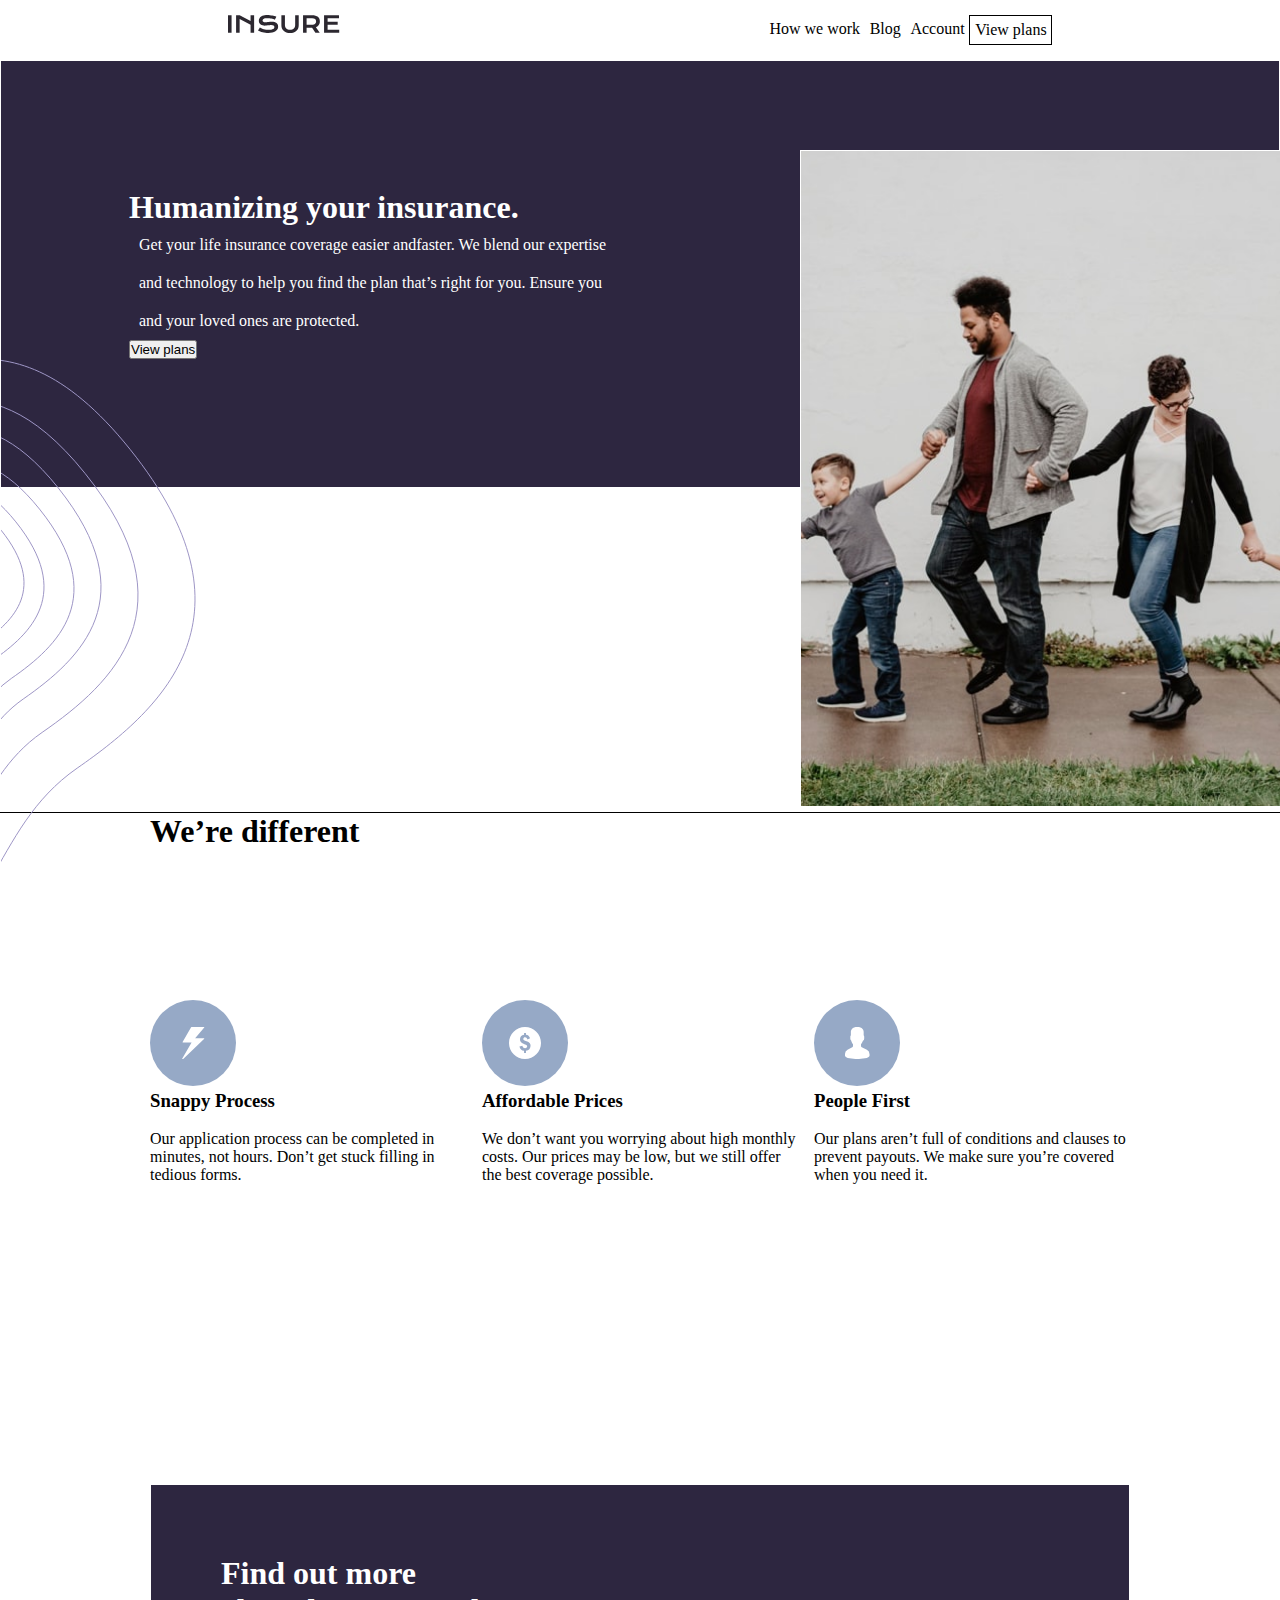
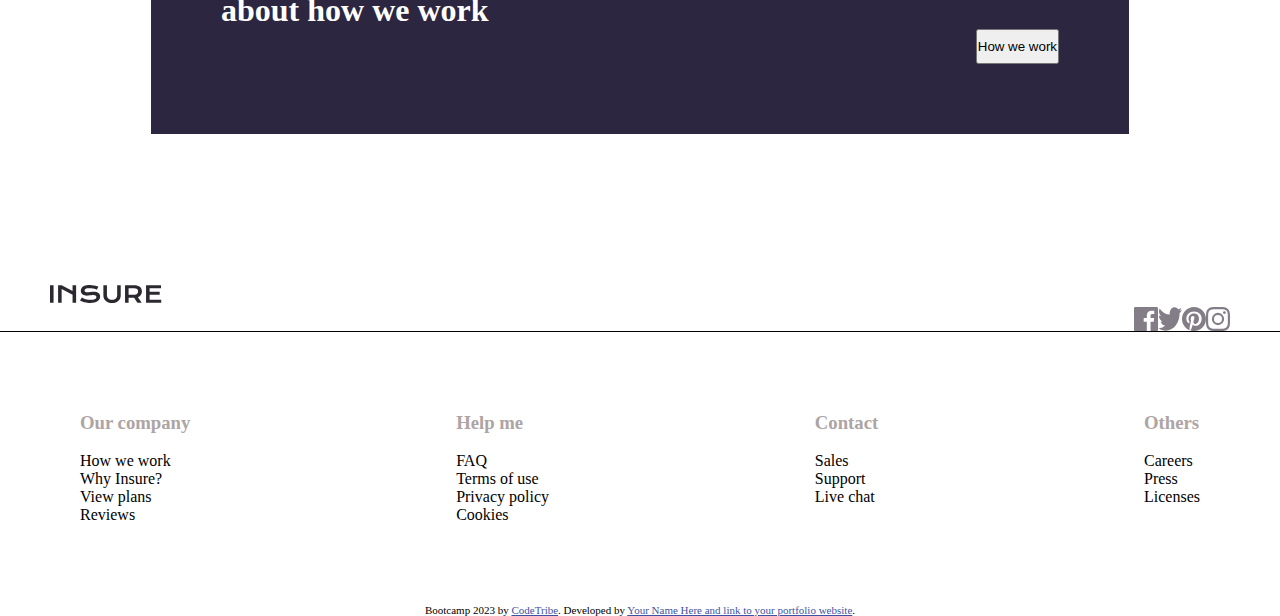
==== index.html @ 4cbdc977 "initial commit" ====
<!DOCTYPE html>
<html lang="en">
  <head>
    <meta charset="UTF-8" />
    <meta name="viewport" content="width=device-width, initial-scale=1.0" />
    <!-- displays site properly based on user's device -->

    <link
      rel="icon"
      type="image/png"
      sizes="32x32"
      href="./images/favicon-32x32.png"
    />

    <title>Frontend Mentor | Insure landing page</title>
    <link rel="stylesheet" href="style.css" />

    <!-- Feel free to remove these styles or customise in your own stylesheet 👍 -->
    <style>
      .attribution {
        font-size: 11px;
        text-align: center;
      }
      .attribution a {
        color: hsl(228, 45%, 44%);
      }
    </style>
  </head>
  <body>
    <header>
      <div class="logo">
        <img src="images/logo.svg" alt="logo" />
      </div>
      <div>
        <ul>
          <li>How we work</li>
          <li>Blog</li>
          <li>Account</li>
          <div class="view">
            <li>View plans</li>
          </div>
        </ul>
      </div>
    </header>

    <div class="container">
      <h1>Humanizing your insurance.</h1>
      <p>
        Get your life insurance coverage easier andfaster. We blend our
        expertise
      </p>
      <p>
        and technology to help you find the plan that’s right for you. Ensure
        you
      </p>
      <p>and your loved ones are protected.</p>

      <div class="container-img">
        <img src="/images/image-intro-desktop.jpg" alt="" />
      </div>
      <div>
        <button>View plans</button>
      </div>
      <div class="intro-pattern">
        <img src="images/bg-pattern-intro-left-desktop.svg" alt="" />
      </div>
    </div>

    <br />
    <br />
    <br />
    <br />
    <br />
    <br />
    <br />
    <br />
    <br />
    <br />
    <br />
    <br />
    <br />
    <br />
    <br />
    <br />
    <br />
    <br />
    <div class="about-section">
      <h1>We’re different</h1>
    </div>

    <div class="cards">
      <img src="images/icon-snappy-process.svg" alt="" />
      <h3>Snappy Process</h3>
      <br />
      <p>
        Our application process can be completed in minutes, not hours. Don’t
        get stuck filling in tedious forms.
      </p>
      <img src="images/icon-affordable-prices.svg" alt="" />
      <h3>Affordable Prices</h3>
      <br />
      <p>
        We don’t want you worrying about high monthly costs. Our prices may be
        low, but we still offer the best coverage possible.
      </p>
      <img src="images/icon-people-first.svg" alt="" />
      <h3>People First</h3>
      <br />
      <p>
        Our plans aren’t full of conditions and clauses to prevent payouts. We
        make sure you’re covered when you need it.
      </p>
    </div>

    <div class="sub-container">
      <h1>
        Find out more <br />
        about how we work
      </h1>
      <div class="btn-1">
        <button>How we work</button>
      </div>
    </div>
    <div class="second-logo">
      <img src="images/logo.svg" alt="" />
    </div>
    <div class="social-icons">
      <img src="images/icon-facebook.svg" alt="" />
      <img src="images/icon-twitter.svg" alt="" />
      <img src="images/icon-pinterest.svg" alt="" />
      <img src="images/icon-instagram.svg" alt="" />
    </div>
    <footer>
      <div class="footer-container">
        <div class="our-company">
          <h3>Our company</h3>
          <br />
          How we work <br />
          Why Insure?<br />
          View plans<br />
          Reviews
        </div>
        <div class="help-me">
          <h3>Help me</h3>
          <br />
          FAQ <br />
          Terms of use <br />
          Privacy policy <br />
          Cookies
        </div>
        <div class="contact">
          <h3>Contact</h3>
          <br />
          Sales <br />
          Support <br />
          Live chat
        </div>
        <div class="others">
          <h3>Others</h3>
          <br />
          Careers <br />
          Press <br />
          Licenses
        </div>
      </div>
    </footer>

    <div class="attribution">
      Bootcamp 2023 by
      <a href="https://www.mlab.co.za" target="_blank">CodeTribe</a>. Developed
      by <a href="#">Your Name Here and link to your portfolio website</a>.
    </div>
  </body>
</html>

<!-- Source Frontend Mentor: https://www.frontendmentor.io -->
---- style.css ----
* {
  margin: 0;
  padding: 0;
  box-sizing: border-box;
}

header {
  display: flex;
  justify-content: space-around;
  padding: 15px;
}
ul {
  display: flex;
  list-style-type: none;
}
li {
  padding: 0.3rem;
}
.view {
  border: 1px solid;
}
.container {
  background-color: hsl(256, 26%, 20%);
  color: white;
  border: 1px solid;
  padding: 10%;
}
.container p {
  padding: 10px;
}
.container-img {
  /* float: right; */
  display: flex;
  justify-content: flex-end;
  position: absolute;
  left: 800px;
  top: 150px;
  border: 1px solid;
  height: 73%;
}
.intro-pattern {
  position: absolute;
  left: 1px;
}

.about-section {
  border-top: 1px solid;
  padding-left: 150px;
}

.cards {
  /* display: flex; */
  columns: 3;
  padding: 150px;
}
.sub-container {
  background-color: hsl(256, 26%, 20%);
  color: white;
  border: 1px solid;
  padding: 70px;
  margin: 150px;
}
.btn-1 {
  display: flex;
  justify-content: flex-end;
  height: 35px;
  color: hsl(256, 26%, 20%);

}
.social-icons {
    display: flex;
    justify-content: end;
    padding-right: 50px;
}
footer {
    border-top: 1px solid;
}
.footer-container {
  display: flex;
  justify-content: space-between;
  margin: 80px;
}
.footer-container h3 {
    color: hsl(0, 5%, 66%);
}
.second-logo {
    padding-left: 50px;
}
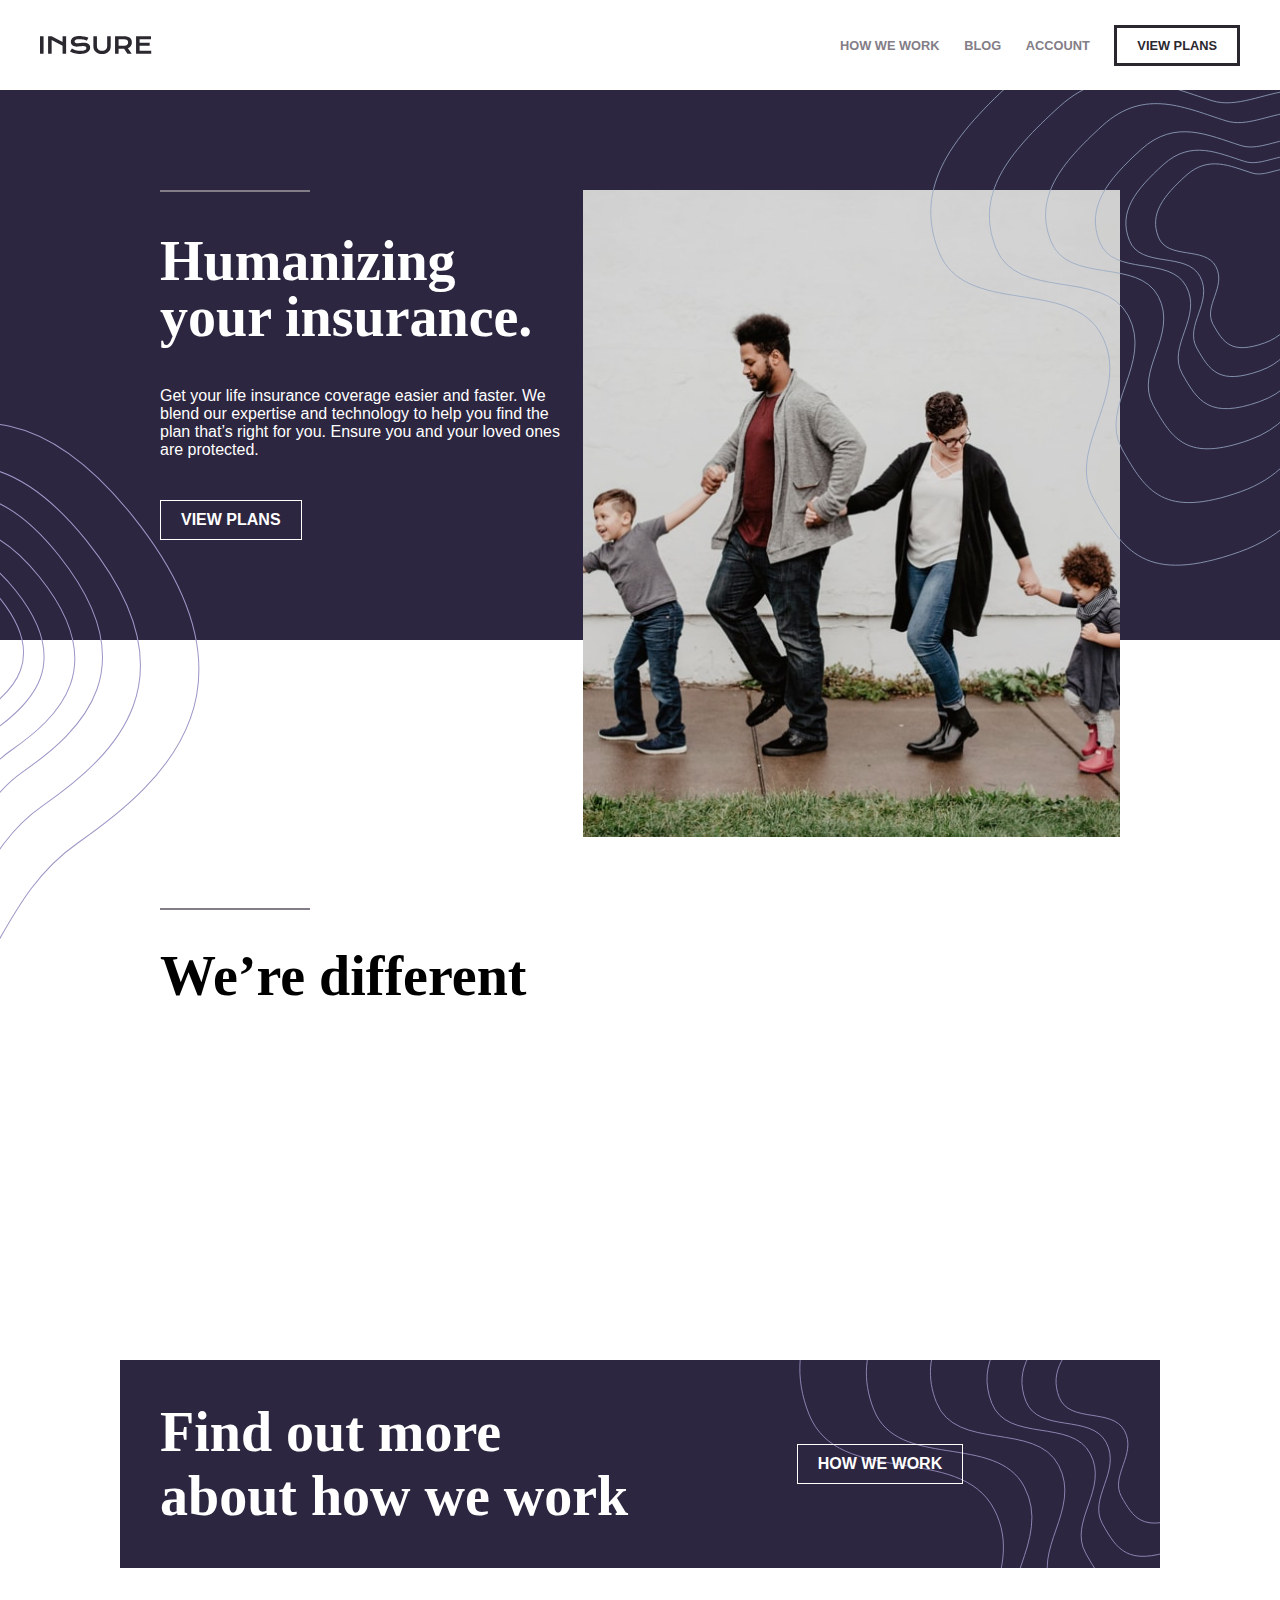
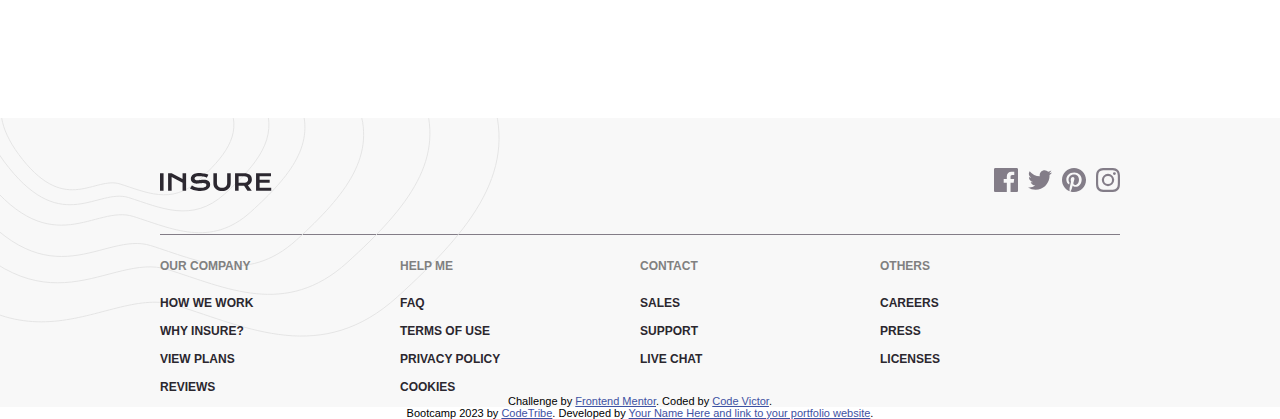
==== commit c28f5447: "script.js" ====
--- a/index.html
+++ b/index.html
@@ -3,19 +3,15 @@
   <head>
     <meta charset="UTF-8" />
     <meta name="viewport" content="width=device-width, initial-scale=1.0" />
-    <!-- displays site properly based on user's device -->
-
     <link
       rel="icon"
       type="image/png"
       sizes="32x32"
       href="./images/favicon-32x32.png"
     />
+    <link rel="stylesheet" href="style.css" />
+    <title>Frontend Mentor | Insure landing page</title>
 
-    <title>Frontend Mentor | Insure landing page</title>
-    <link rel="stylesheet" href="style.css" />
-
-    <!-- Feel free to remove these styles or customise in your own stylesheet 👍 -->
     <style>
       .attribution {
         font-size: 11px;
@@ -27,143 +23,279 @@
     </style>
   </head>
   <body>
-    <header>
-      <div class="logo">
-        <img src="images/logo.svg" alt="logo" />
-      </div>
-      <div>
-        <ul>
-          <li>How we work</li>
-          <li>Blog</li>
-          <li>Account</li>
-          <div class="view">
-            <li>View plans</li>
-          </div>
+    <nav class="">
+      <div class="desktop-nav container">
+        <img src="./images/logo.svg" alt="" />
+        <ul class="nav-links">
+          <li><a href="#" class="nav-link">How we work</a></li>
+          <li><a href="#" class="nav-link">Blog</a></li>
+          <li><a href="#" class="nav-link">Account</a></li>
+          <li><a href="#" class="nav-link btn b-dark">View plans</a></li>
         </ul>
-      </div>
-    </header>
+        <img src="./images/icon-hamburger.svg" alt="" srcset="" class="ham" />
+        <img src="./images/icon-close.svg" alt="" srcset="" class="close" />
+      </div>
+      <div class="mobile-nav">
+        <ul class="m-nav-links">
+          <li><a href="#" class="nav-link">how we work</a></li>
+          <li><a href="#" class="nav-link">blog</a></li>
+          <li><a href="#" class="nav-link">account</a></li>
+          <li><a href="#" class="nav-link btn b-white">view plans</a></li>
+        </ul>
+        <img
+          src="./images/bg-pattern-mobile-nav.svg"
+          alt=""
+          class="bg-pattern bg-mobile-nav"
+        />
+      </div>
+    </nav>
+    <main>
+      <div class="hero-section">
+        <div class="container">
+          <div class="text-section">
+            <div class="liner"></div>
+            <h1 class="head-text" data-animate="left-fadeIn">
+              Humanizing your insurance.
+            </h1>
+            <p class="p-text" data-animate="left-fadeIn">
+              Get your life insurance coverage easier and faster. We blend our
+              expertise and technology to help you find the plan that’s right
+              for you. Ensure you and your loved ones are protected.
+            </p>
+            <a class="btn b-white" data-animate="left-fadeIn">View plans</a>
+            <img
+              src="./images/bg-pattern-intro-left-mobile.svg"
+              alt=""
+              class="bg-pattern bg-mobile-l"
+            />
+            <img
+              src="./images/bg-pattern-intro-right-mobile.svg"
+              alt=""
+              class="bg-pattern bg-mobile-r"
+            />
+          </div>
+          <div class="image-section" data-animate="up-fadeIn">
+            <img
+              src="./images/image-intro-desktop.jpg"
+              class="hero-section"
+              alt=""
+            />
+          </div>
+        </div>
+        <img
+          src="./images/bg-pattern-intro-right-desktop.svg"
+          alt=""
+          class="bg-pattern bg-hero-right"
+        />
+        <img
+          src="./images/bg-pattern-intro-left-desktop.svg"
+          alt=""
+          class="bg-pattern bg-hero-left"
+        />
+      </div>
+      <div class="explanation-section container">
+        <div class="liner grey"></div>
+        <h1 class="head-text">We’re different</h1>
+        <div class="explanation-cards">
+          <div class="explanation-card" data-animate="up-fadeIn">
+            <img src="./images/icon-snappy-process.svg" alt="" srcset="" />
+            <h4 class="head-text">Snappy Process</h4>
+            <p class="small grey">
+              Our application process can be completed in minutes, not hours.
+              Don’t get stuck filling in tedious forms.
+            </p>
+          </div>
+          <div
+            class="explanation-card"
+            data-animate="up-fadeIn"
+            data-delay="delay-1"
+          >
+            <img src="./images/icon-affordable-prices.svg" alt="" />
+            <h4 class="head-text">Affordable Prices</h4>
+            <p class="small grey">
+              We don’t want you worrying about high monthly costs. Our prices
+              may be low, but we still offer the best coverage possible.
+            </p>
+          </div>
+          <div
+            class="explanation-card"
+            data-animate="up-fadeIn"
+            data-delay="delay-2"
+          >
+            <img src="./images/icon-people-first.svg" alt="" />
+            <h4 class="head-text">People First</h4>
+            <p class="small grey">
+              Our plans aren’t full of conditions and clauses to prevent
+              payouts. We make sure you’re covered when you need it.
+            </p>
+          </div>
+        </div>
+      </div>
+      <div class="cta-section">
+        <div class="cta-card container">
+          <h1
+            class="head-text z-2"
+            data-animate="left-fadeIn"
+            data-media-animate="down-fadeIn"
+            data-media-animate-width="640"
+          >
+            Find out more about how we work
+          </h1>
+          <div
+            class="btn b-white z-2"
+            data-animate="right-fadeIn"
+            data-media-animate="up-fadeIn"
+            data-media-animate-width="640"
+          >
+            How we work
+          </div>
+          <picture>
+            <source
+              media="(max-width:500px)"
+              srcset="./images/bg-pattern-how-we-work-mobile.svg"
+            />
+            <img
+              src="./images/bg-pattern-how-we-work-desktop.svg"
+              alt=""
+              class="bg-pattern cta-pattern z-1"
+            />
+          </picture>
+        </div>
+      </div>
+    </main>
+    <footer>
+      <img
+        src="./images/bg-pattern-footer-desktop.svg"
+        alt=""
+        class="bg-pattern footer-pattern z-1"
+      />
+      <div class="container">
+        <div class="footer-head">
+          <img src="/images/logo.svg" alt="" />
+          <ul class="footer-links">
+            <li>
+              <a href="#">
+                <svg xmlns="http://www.w3.org/2000/svg" width="24" height="24" class="funny-animate">
+                  <style>
+                    #facebook:hover {
+                      fill: #198ff5;
+                    }
+                  </style>
+                  <path
+                    id="facebook"
+                    fill="#837D88"
+                    d="M22.675 0H1.325C.593 0 0 .593 0 1.325v21.351C0 23.407.593 24 1.325 24H12.82v-9.294H9.692v-3.622h3.128V8.413c0-3.1 1.893-4.788 4.659-4.788 1.325 0 2.463.099 2.795.143v3.24l-1.918.001c-1.504 0-1.795.715-1.795 1.763v2.313h3.587l-.467 3.622h-3.12V24h6.116c.73 0 1.323-.593 1.323-1.325V1.325C24 .593 23.407 0 22.675 0z"
+                  />
+                </svg>
+              </a>
+            </li>
+            <li>
+              <a href="#">
+                <svg xmlns="http://www.w3.org/2000/svg" width="24" height="20" class="funny-animate">
+                  <style>
+                    #twitter:hover {
+                      fill: #1ca0f2;
+                    }
+                  </style>
+                  <path
+                    fill="#837D88"
+                    id="twitter"
+                    d="M24 2.557a9.83 9.83 0 01-2.828.775A4.932 4.932 0 0023.337.608a9.864 9.864 0 01-3.127 1.195A4.916 4.916 0 0016.616.248c-3.179 0-5.515 2.966-4.797 6.045A13.978 13.978 0 011.671 1.149a4.93 4.93 0 001.523 6.574 4.903 4.903 0 01-2.229-.616c-.054 2.281 1.581 4.415 3.949 4.89a4.935 4.935 0 01-2.224.084 4.928 4.928 0 004.6 3.419A9.9 9.9 0 010 17.54a13.94 13.94 0 007.548 2.212c9.142 0 14.307-7.721 13.995-14.646A10.025 10.025 0 0024 2.557z"
+                  />
+                </svg>
+              </a>
+            </li>
+            <li>
+              <a href="#">
+                <svg xmlns="http://www.w3.org/2000/svg" width="24" height="24" class="funny-animate">
+                  <style>
+                    #pinstrest:hover {
+                      fill: #ef4444;
+                    }
+                  </style>
+                  <path
+                    fill="#837D88"
+                    id="pinstrest"
+                    d="M12 0C5.373 0 0 5.372 0 12c0 5.084 3.163 9.426 7.627 11.174-.105-.949-.2-2.405.042-3.441.218-.937 1.407-5.965 1.407-5.965s-.359-.719-.359-1.782c0-1.668.967-2.914 2.171-2.914 1.023 0 1.518.769 1.518 1.69 0 1.029-.655 2.568-.994 3.995-.283 1.194.599 2.169 1.777 2.169 2.133 0 3.772-2.249 3.772-5.495 0-2.873-2.064-4.882-5.012-4.882-3.414 0-5.418 2.561-5.418 5.207 0 1.031.397 2.138.893 2.738a.36.36 0 01.083.345l-.333 1.36c-.053.22-.174.267-.402.161-1.499-.698-2.436-2.889-2.436-4.649 0-3.785 2.75-7.262 7.929-7.262 4.163 0 7.398 2.967 7.398 6.931 0 4.136-2.607 7.464-6.227 7.464-1.216 0-2.359-.631-2.75-1.378l-.748 2.853c-.271 1.043-1.002 2.35-1.492 3.146C9.57 23.812 10.763 24 12 24c6.627 0 12-5.373 12-12 0-6.628-5.373-12-12-12z"
+                  />
+                </svg>
+              </a>
+            </li>
+            <li>
+              <a href="#">
+                <svg xmlns="http://www.w3.org/2000/svg" width="24" height="24" class="funny-animate">
+                  <style>
+                   g:hover #instagram {
+                      fill:url(#MyGradient);
+                    }
+                  </style>
+                  <defs>
+                    <linearGradient id="MyGradient"  >
+                      <stop offset="5%" stop-color="#FCC169" />
+                      <stop offset="95%" stop-color="#E04C95" />
+                    </linearGradient>
+                  </defs>
+                  <g>
+                    <path
+                    id="instagram"
+                    fill="#837D88"
+                      d="M12 2.163c3.204 0 3.584.012 4.85.07 3.252.148 4.771 1.691 4.919 4.919.058 1.265.069 1.645.069 4.849 0 3.205-.012 3.584-.069 4.849-.149 3.225-1.664 4.771-4.919 4.919-1.266.058-1.644.07-4.85.07-3.204 0-3.584-.012-4.849-.07-3.26-.149-4.771-1.699-4.919-4.92-.058-1.265-.07-1.644-.07-4.849 0-3.204.013-3.583.07-4.849.149-3.227 1.664-4.771 4.919-4.919 1.266-.057 1.645-.069 4.849-.069zM12 0C8.741 0 8.333.014 7.053.072 2.695.272.273 2.69.073 7.052.014 8.333 0 8.741 0 12c0 3.259.014 3.668.072 4.948.2 4.358 2.618 6.78 6.98 6.98C8.333 23.986 8.741 24 12 24c3.259 0 3.668-.014 4.948-.072 4.354-.2 6.782-2.618 6.979-6.98.059-1.28.073-1.689.073-4.948 0-3.259-.014-3.667-.072-4.947-.196-4.354-2.617-6.78-6.979-6.98C15.668.014 15.259 0 12 0zm0 5.838a6.162 6.162 0 100 12.324 6.162 6.162 0 000-12.324zM12 16a4 4 0 110-8 4 4 0 010 8zm6.406-11.845a1.44 1.44 0 100 2.881 1.44 1.44 0 000-2.881z"
+                    />
+                  </g>
+                </svg>
+              </a>
+            </li>
+          </ul>
+        </div>
+        <div class="liner z-2"></div>
 
-    <div class="container">
-      <h1>Humanizing your insurance.</h1>
-      <p>
-        Get your life insurance coverage easier andfaster. We blend our
-        expertise
-      </p>
-      <p>
-        and technology to help you find the plan that’s right for you. Ensure
-        you
-      </p>
-      <p>and your loved ones are protected.</p>
-
-      <div class="container-img">
-        <img src="/images/image-intro-desktop.jpg" alt="" />
-      </div>
-      <div>
-        <button>View plans</button>
-      </div>
-      <div class="intro-pattern">
-        <img src="images/bg-pattern-intro-left-desktop.svg" alt="" />
-      </div>
-    </div>
-
-    <br />
-    <br />
-    <br />
-    <br />
-    <br />
-    <br />
-    <br />
-    <br />
-    <br />
-    <br />
-    <br />
-    <br />
-    <br />
-    <br />
-    <br />
-    <br />
-    <br />
-    <br />
-    <div class="about-section">
-      <h1>We’re different</h1>
-    </div>
-
-    <div class="cards">
-      <img src="images/icon-snappy-process.svg" alt="" />
-      <h3>Snappy Process</h3>
-      <br />
-      <p>
-        Our application process can be completed in minutes, not hours. Don’t
-        get stuck filling in tedious forms.
-      </p>
-      <img src="images/icon-affordable-prices.svg" alt="" />
-      <h3>Affordable Prices</h3>
-      <br />
-      <p>
-        We don’t want you worrying about high monthly costs. Our prices may be
-        low, but we still offer the best coverage possible.
-      </p>
-      <img src="images/icon-people-first.svg" alt="" />
-      <h3>People First</h3>
-      <br />
-      <p>
-        Our plans aren’t full of conditions and clauses to prevent payouts. We
-        make sure you’re covered when you need it.
-      </p>
-    </div>
-
-    <div class="sub-container">
-      <h1>
-        Find out more <br />
-        about how we work
-      </h1>
-      <div class="btn-1">
-        <button>How we work</button>
-      </div>
-    </div>
-    <div class="second-logo">
-      <img src="images/logo.svg" alt="" />
-    </div>
-    <div class="social-icons">
-      <img src="images/icon-facebook.svg" alt="" />
-      <img src="images/icon-twitter.svg" alt="" />
-      <img src="images/icon-pinterest.svg" alt="" />
-      <img src="images/icon-instagram.svg" alt="" />
-    </div>
-    <footer>
-      <div class="footer-container">
-        <div class="our-company">
-          <h3>Our company</h3>
-          <br />
-          How we work <br />
-          Why Insure?<br />
-          View plans<br />
-          Reviews
-        </div>
-        <div class="help-me">
-          <h3>Help me</h3>
-          <br />
-          FAQ <br />
-          Terms of use <br />
-          Privacy policy <br />
-          Cookies
-        </div>
-        <div class="contact">
-          <h3>Contact</h3>
-          <br />
-          Sales <br />
-          Support <br />
-          Live chat
-        </div>
-        <div class="others">
-          <h3>Others</h3>
-          <br />
-          Careers <br />
-          Press <br />
-          Licenses
-        </div>
+        <div class="footer-items">
+          <div class="footer-item">
+            <h4 class="grey">Our company</h4>
+            <ul>
+              <li><a href="#">How we work</a></li>
+              <li><a href="#">Why Insure?</a></li>
+              <li><a href="#">View plans</a></li>
+              <li><a href="#">Reviews</a></li>
+            </ul>
+          </div>
+          <div class="footer-item">
+            <h4 class="grey">Help me</h4>
+            <ul>
+              <li><a href="#">FAQ</a></li>
+              <li><a href="#">Terms of use</a></li>
+              <li><a href="#">Privacy policy</a></li>
+              <li><a href="#">Cookies</a></li>
+            </ul>
+          </div>
+          <div class="footer-item">
+            <h4 class="grey">Contact</h4>
+            <ul>
+              <li><a href="#">Sales</a></li>
+              <li><a href="#">Support</a></li>
+              <li><a href="#">Live chat</a></li>
+            </ul>
+          </div>
+          <div class="footer-item">
+            <h4 class="grey">Others</h4>
+            <ul>
+              <li><a href="#">Careers</a></li>
+              <li><a href="#">Press</a></li>
+              <li><a href="#">Licenses</a></li>
+            </ul>
+          </div>
+        </div>
+      </div>
+      <div class="attribution">
+        Challenge by
+        <a href="https://www.frontendmentor.io?ref=challenge" target="_blank"
+          >Frontend Mentor</a
+        >. Coded by <a href="https://github.com/Code-Victor">Code Victor</a>.
       </div>
     </footer>
+  </body>
+  <script src="script.js"></script>
+</html>
 
     <div class="attribution">
       Bootcamp 2023 by
--- a/style.css
+++ b/style.css
@@ -4,85 +4,551 @@
   box-sizing: border-box;
 }
 
-header {
-  display: flex;
-  justify-content: space-around;
-  padding: 15px;
-}
-ul {
-  display: flex;
-  list-style-type: none;
-}
-li {
-  padding: 0.3rem;
-}
-.view {
-  border: 1px solid;
-}
-.container {
-  background-color: hsl(256, 26%, 20%);
-  color: white;
-  border: 1px solid;
-  padding: 10%;
-}
-.container p {
-  padding: 10px;
-}
-.container-img {
-  /* float: right; */
-  display: flex;
-  justify-content: flex-end;
-  position: absolute;
-  left: 800px;
-  top: 150px;
-  border: 1px solid;
-  height: 73%;
-}
-.intro-pattern {
-  position: absolute;
-  left: 1px;
-}
-
-.about-section {
-  border-top: 1px solid;
-  padding-left: 150px;
-}
-
-.cards {
-  /* display: flex; */
-  columns: 3;
-  padding: 150px;
-}
-.sub-container {
-  background-color: hsl(256, 26%, 20%);
-  color: white;
-  border: 1px solid;
-  padding: 70px;
-  margin: 150px;
-}
-.btn-1 {
-  display: flex;
-  justify-content: flex-end;
-  height: 35px;
-  color: hsl(256, 26%, 20%);
-
-}
-.social-icons {
-    display: flex;
-    justify-content: end;
-    padding-right: 50px;
-}
-footer {
-    border-top: 1px solid;
-}
-.footer-container {
-  display: flex;
-  justify-content: space-between;
-  margin: 80px;
-}
-.footer-container h3 {
-    color: hsl(0, 5%, 66%);
-}
-.second-logo {
-    padding-left: 50px;
+@import url('https://fonts.googleapis.com/css2?family=DM+Serif+Display&display=swap');
+@import url('https://fonts.googleapis.com/css2?family=DM+Serif+Display&family=Karla:wght@400;700&display=swap');
+
+/* Nav Section */
+
+nav{
+    display: flex;
+    flex-direction: column;
+    position: fixed;
+    width: 100%;
+    top: 0;
+    right: 0;
+    left: 0;
+    z-index: 100;
+   
+}
+.close{
+    display: none;
+}
+body{
+    margin-top: 10vh;
+}
+.desktop-nav{
+    width: 100%;
+    display: flex;
+    justify-content: space-between;
+    height: 10vh;
+    align-items: center;
+    background-color: white;
+}
+nav .container{
+    margin: 0;
+    max-width: none;
+}
+.mobile-nav{
+    height: 0vh;
+    position: relative;
+    background: hsl(256, 26%, 20%);
+    transition: 0.6s;
+    /* display: none; */
+    pointer-events: none;
+    opacity:0;
+}
+.visible{
+    height: 90vh;
+    pointer-events: auto;
+    display: block;
+    opacity:1
+}
+
+    
+.m-nav-links{
+    margin-top: 40px;
+    display: flex;
+    align-items: center;
+    flex-direction: column;
+    gap:45px;
+    list-style: none;
+}
+.m-nav-links .nav-link{
+    color: white;
+    font-size: 18px;
+}
+.m-nav-links .btn{
+    display: inline-block;
+    width: 80vw;
+    text-align: center;
+    max-width: 250px;
+}
+.bg-mobile-nav{
+    right: 0;
+    bottom: 0;
+    width: 100vw;
+}
+
+.nav img{
+    height: 90%;
+    width: auto;
+}
+.nav-links{
+    list-style: none;
+    width: 400px;
+    display: flex;
+    justify-content: space-between;
+}
+.nav-link{
+    text-decoration: none;
+    text-transform: uppercase;
+    font-size: 0.8rem;
+    color: hsl(273, 4%, 51%);
+    font-weight: 700;
+}
+.nav-link:hover, .nav-link:active{
+    color:hsl(270, 9%, 17%);
+}
+.ham{
+    display: none;
+}
+/* Hero Section */
+.hero-section{
+    background-color: hsl(256, 26%, 20%);
+    position: relative;
+}
+.bg-hero-right{
+    right: 0;
+    top:0;
+    width: 45vw;
+    max-width: 350px;
+}
+.bg-hero-left{
+    left:0;
+    bottom: -300px;
+    width: 30vw;
+    max-width: 200px;
+}
+.hero-section .container{
+    padding-top: 100px;
+    padding-bottom: 100px;
+    display: flex;
+    height: 550px;
+    gap:20px;
+}
+
+.text-section{
+    display: flex;
+    flex-direction: column;
+    justify-content: space-between;
+    color: white;
+    flex: 3;   
+    position: relative;
+}
+.text-section h1{
+    line-height: 1em;
+    font-size: 3.5em;
+}
+.text-section .p{
+    font-size: 1em;
+}
+.text-section .btn{
+    width: fit-content;
+    font-size: 1em;
+}
+.image-section{
+    flex: 4;
+    min-width: 220px;
+}
+.image-section img{
+ width: 100%;
+}
+.bg-mobile-l{
+    top: 0px;
+    left:0px;
+    display: none;
+    width: 35vw;
+}
+.bg-mobile-r{
+    right:0px;
+    bottom: -150px;
+    display: none;
+    width: 35vw;
+}
+/* Explanation-section */
+.explanation-section{
+    padding-top: 20vw;
+    padding-bottom: 100px;
+}
+.explanation-section h1{
+    margin-top: 30px;
+    font-size: 3.5em;
+}
+.explanation-cards{
+    display: grid;
+    margin-top: 30px;
+    gap: 20px;
+    grid-template-columns: 1fr 1fr 1fr;
+}
+.explanation-card{
+    opacity: 0;
+}
+.explanation-card img{
+    margin-bottom: 30px;
+}
+.explanation-card h4{
+    margin-bottom: 15px;
+    font-size: 1.5em;
+}
+.explanation-card p{
+    line-height: 20px;
+    font-size: 1em;
+}
+/* Cta Section */
+.cta-section{
+    padding-bottom: 150px;
+}
+.cta-card{
+    background-color: hsl(256, 26%, 20%);
+    color: white;
+    display: flex;
+    justify-content: space-between;
+    padding: 40px; 
+    align-items: center;
+    position: relative;
+
+}
+.cta-card h1{
+    max-width: 480px;
+    flex: 1;
+    font-size: 3.5em;
+}
+.cta-card .btn{
+    width: fit-content;
+    height: fit-content;
+
+}
+.cta-pattern{
+    top:0;
+    right: 0;
+    height: 100%;
+}
+/* Footer */
+footer{
+    background-color:rgba(245, 245, 245,0.7) ;
+    /* height: 50vh; */
+    position: relative;
+}
+.footer-pattern{
+    top:0;
+    left: 0;
+    width: 100vw;
+    max-width: 500px;
+}
+.footer-head{
+    padding-top:50px;
+    padding-bottom: 25px;
+    display: flex;
+    justify-content: space-between;
+    align-items: center;
+}
+.footer-head >*{
+    z-index: 2;
+}
+.footer-items>*{
+    z-index: 2;
+}
+
+.footer-links{
+    list-style: none;
+    display: flex;
+    gap:10px;
+    align-items: center;
+}
+footer .liner{
+    height: 1px;
+    width: 100%;
+
+}
+.footer-items{
+    display: grid;
+    grid-template-columns:  1fr  1fr 1fr 1fr;
+    
+}
+.footer-item h4{
+    margin: 20px 0px;
+    text-transform: uppercase;
+    font-weight: 700;
+    font-size: 0.75rem;
+}
+.footer-item ul{
+    list-style: none;
+    display: flex;
+    flex-direction: column;
+    gap:10px;
+}
+.footer-item ul a{
+    font-weight: 700;
+    font-size: 0.75rem;
+    text-transform: uppercase;
+    text-decoration: none;
+    color: hsl(270, 9%, 17%);
+}
+/* Utilities */
+.container{
+    max-width: 1040px;
+    padding-left: 40px;
+    padding-right: 40px;
+    margin:auto;
+}
+.none{
+    display: none;
+}
+.liner{
+    background-color: hsl(273, 4%, 51%);
+    height: 2px;
+    display: inline-block;
+    width: 150px;
+
+}
+.grey{
+    color: grey;
+    border-color: grey;
+}
+.head-text{
+    font-family: 'DM Serif Display';
+    font-weight: 700;
+    font-size: 3.5rem;
+}
+body{
+    font-family: 'Karla', sans-serif;
+}
+.btn{
+    padding:10px 20px;
+    text-transform: uppercase;
+    font-weight: 700;
+    display: inline;
+    transition: 0.3s ease-in-out;
+}
+.b-white{
+    border:1px solid white
+}
+.b-white:hover{
+    color:hsl(270, 9%, 17%);
+    background: white;
+}
+.b-grey{
+    border:2px solid white;
+ 
+}
+.b-dark{
+    border:3px solid hsl(270, 9%, 17%);
+    color: hsl(270, 9%, 17%);
+}
+.b-dark:hover{
+    color:#fff;
+    background-color: hsl(270, 9%, 17%);
+}
+.bg-pattern{
+    position: absolute;
+    z-index: 1;
+}
+.p-text{
+    color:hsl(0,0,98%);
+    
+}
+.small{
+    font-size: 0.95rem;
+}
+.z-2{
+    z-index: 2;
+    
+}
+.z-1{
+    z-index: 1;
+}
+
+/* Media Queries */
+@media screen and (max-width:720px) {
+    .nav-links{
+        display: none;
+    }
+    .ham{
+        display: block;
+    }
+}
+@media screen and (max-width:700px) {
+    body{
+        font-size: 11px;
+    }
+ .hero-section .text-section{
+     font-size: 11px;
+     
+ }
+
+}
+@media screen and (max-width:500px) {
+    .hero-section .container{
+        flex-direction: column;
+        padding: 0;
+        height: auto;
+        gap:0px;
+    }
+    .text-section{
+        gap:15px
+    }
+    .image-section{
+        order: 1;
+        padding: 0;
+        
+    }
+    .bg-hero-left{
+        display: none;
+    }
+    .bg-hero-right{
+        display: none;
+    }
+    .bg-mobile-l{
+        display: block;
+    }
+    .bg-mobile-r{
+        display: block;
+    }
+    .text-section{
+        padding: 80px 40px;
+        order:2;
+        height:70vh;
+        text-align: center;
+    }
+    .text-section .btn{
+        margin: auto;
+    }
+    .text-section .liner{
+        display: none;
+    }
+
+    /* Explanation Section */
+    .explanation-section{
+        text-align: center;
+    }
+    .explanation-cards{
+        display: grid;
+        grid-template-columns: 1fr ;
+        grid-template-rows: 1fr 1fr 1fr;
+        text-align: center;
+    }
+    /* Cta  */
+    .cta-card{
+        flex-direction: column;
+        text-align: center;
+        gap:40px
+    }
+    
+    .footer-head{
+        flex-direction: column;
+        gap: 20px;
+    }
+    .footer-items{
+        grid-template-columns: 1fr ;
+        grid-template-rows: 1fr 1fr 1fr;
+        align-items: center;
+        justify-content: center;
+        text-align: center;
+        gap: 20px;
+    }
+}
+/* Animations */
+.left-fadeIn{
+    animation: leftFadeIn 1s ease-in-out;
+    animation-fill-mode: forwards;
+}
+.right-fadeIn{
+    animation: rightFadeIn 1s ease-in-out;
+    animation-fill-mode: forwards;
+}
+.up-fadeIn{
+    animation: upFadeIn 1s ease-in-out;
+    animation-fill-mode: forwards;
+}
+.down-fadeIn{
+    animation: downFadeIn 1s ease-in-out;
+    animation-fill-mode: forwards;
+    
+}
+.delay-1{
+    animation-delay: 0.3s;
+}
+.delay-2{
+    animation-delay: 0.5s;
+}
+.delay-3{
+    animation-delay: 0.7s;
+}
+@keyframes leftFadeIn {
+    0%{
+        opacity: 0;
+        transform: translateX(-100px);
+    }
+    100%{
+        opacity: 1;
+        transform: translateX(0px);
+    }
+}
+@keyframes rightFadeIn {
+    0%{
+        opacity: 0;
+        transform: translateX(100px);
+    }
+    100%{
+        opacity: 1;
+        transform: translateX(0px);
+    }
+}
+@keyframes upFadeIn {
+    0%{
+        opacity: 0;
+        transform: translateY(100px);
+    }
+    100%{
+        opacity: 1;
+        transform: translateY(0px);
+    }
+}
+@keyframes downFadeIn {
+    0%{
+        opacity: 0;
+        transform: translateY(-100px);
+    }
+    100%{
+        opacity: 1;
+        transform: translateY(0px);
+    }
+}
+
+    
+
+.funny-animate:hover{
+    animation: funny-animate 1s;
+    animation-fill-mode: forwards;
+}
+
+@keyframes funny-animate {
+    0%{
+        opacity: 0;
+        transform: translateY(0px);
+    }
+    20%{
+        opacity: 1;
+        transform: 
+            translateY(-10px)
+            scale(1.05);
+        
+    }
+    30%{
+        transform: rotate(-30deg) scale(1.05);
+    }
+    50%{
+        transform: rotate(30deg) scale(1.05);
+    }
+    70%{
+        transform: rotate(-30deg) scale(1.05);
+    }
+    90%{
+        transform: rotate(30deg) scale(1.05);
+    }
+    100%{
+        opacity: 1;
+        transform: translateY(0px) scale(1);
+        
+    }
 }